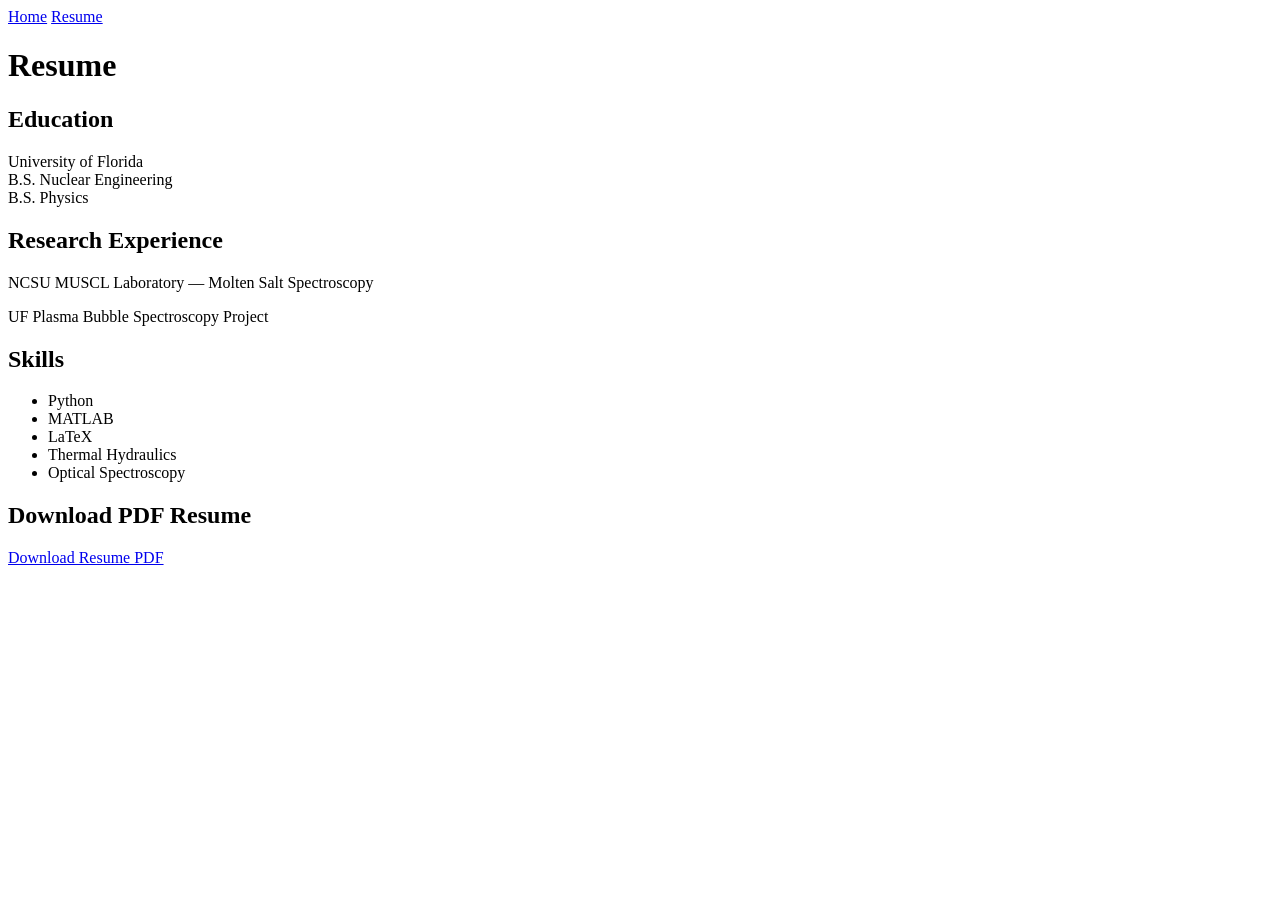
==== resume.html @ 0401a5f5 "Create resume.html" ====
<!DOCTYPE html>
<html lang="en">
<head>
    <meta charset="UTF-8">
    <meta name="viewport" content="width=device-width, initial-scale=1.0">
    <title>Resume - Charles Dalton</title>

    <link rel="stylesheet" href="style.css">
</head>

<body>

    <nav>
        <a href="index.html">Home</a>
        <a href="resume.html">Resume</a>
    </nav>

    <header>
        <h1>Resume</h1>
    </header>

    <section>

        <h2>Education</h2>

        <p>
            University of Florida<br>
            B.S. Nuclear Engineering<br>
            B.S. Physics
        </p>

        <h2>Research Experience</h2>

        <p>
            NCSU MUSCL Laboratory — Molten Salt Spectroscopy
        </p>

        <p>
            UF Plasma Bubble Spectroscopy Project
        </p>

        <h2>Skills</h2>

        <ul>
            <li>Python</li>
            <li>MATLAB</li>
            <li>LaTeX</li>
            <li>Thermal Hydraulics</li>
            <li>Optical Spectroscopy</li>
        </ul>

        <h2>Download PDF Resume</h2>

        <p>
            <a href="CharlesDalton_Resume (3).pdf" target="_blank">
                Download Resume PDF
            </a>
        </p>

    </section>

</body>
</html>
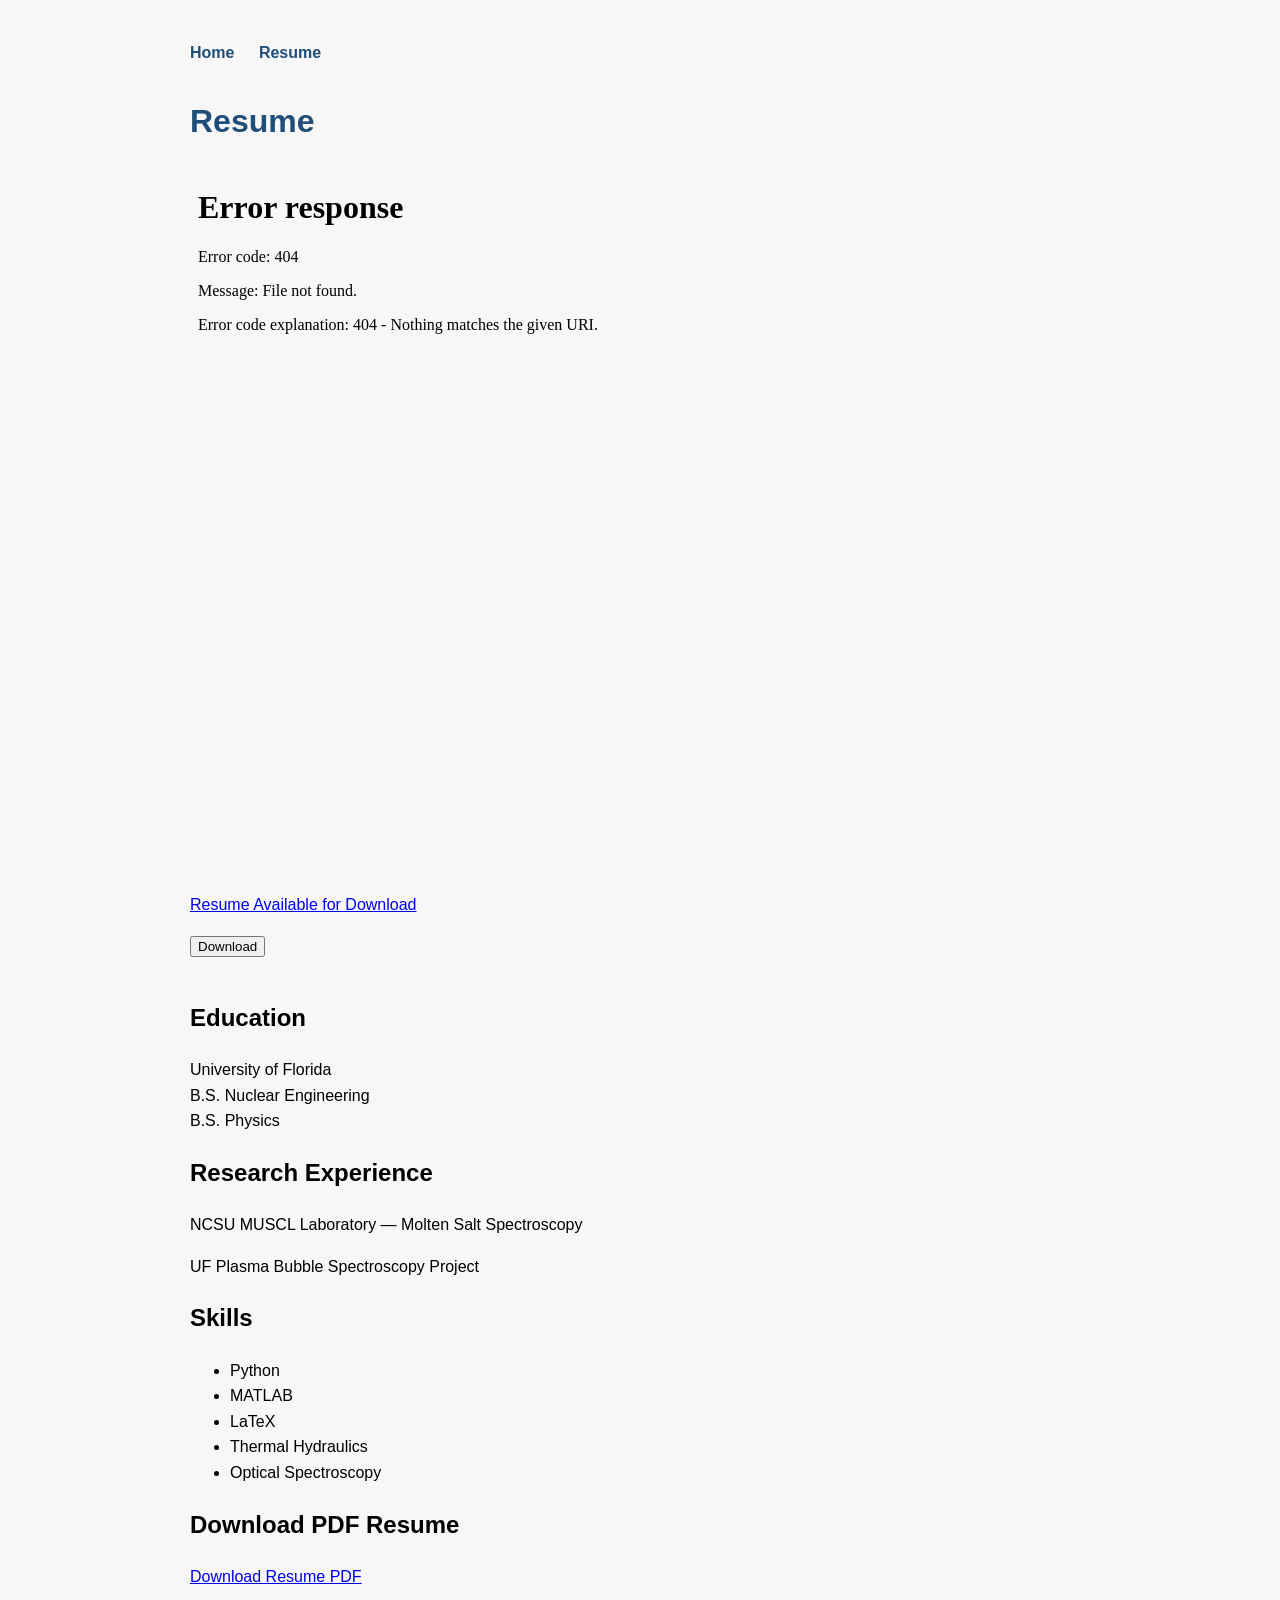
==== commit 56c96ec6: "Update resume.html" ====
--- a/resume.html
+++ b/resume.html
@@ -17,6 +17,21 @@
 
     <header>
         <h1>Resume</h1>
+
+<iframe 
+    src="resume.pdf"
+    width="100%"
+    height="700px"
+    style="border: none;">
+</iframe>
+
+<p>
+    <a href="resume.pdf" target="_blank">Resume Available for Download</a>
+</p>
+
+<a href="resume.pdf" download>
+    <button>Download</button>
+</a>
     </header>
 
     <section>
--- a/style.css
+++ b/style.css
@@ -0,0 +1,38 @@
+body {
+    font-family: Arial, sans-serif;
+    max-width: 900px;
+    margin: auto;
+    padding: 40px;
+    line-height: 1.6;
+    background-color: #f7f7f7;
+}
+
+nav {
+    margin-bottom: 30px;
+}
+
+nav a {
+    margin-right: 20px;
+    text-decoration: none;
+    color: #1f4e79;
+    font-weight: bold;
+}
+
+header {
+    margin-bottom: 40px;
+}
+
+h1 {
+    color: #1f4e79;
+}
+
+section {
+    margin-bottom: 40px;
+}
+
+.project {
+    background: white;
+    padding: 20px;
+    border-left: 5px solid #1f4e79;
+    margin-bottom: 20px;
+}
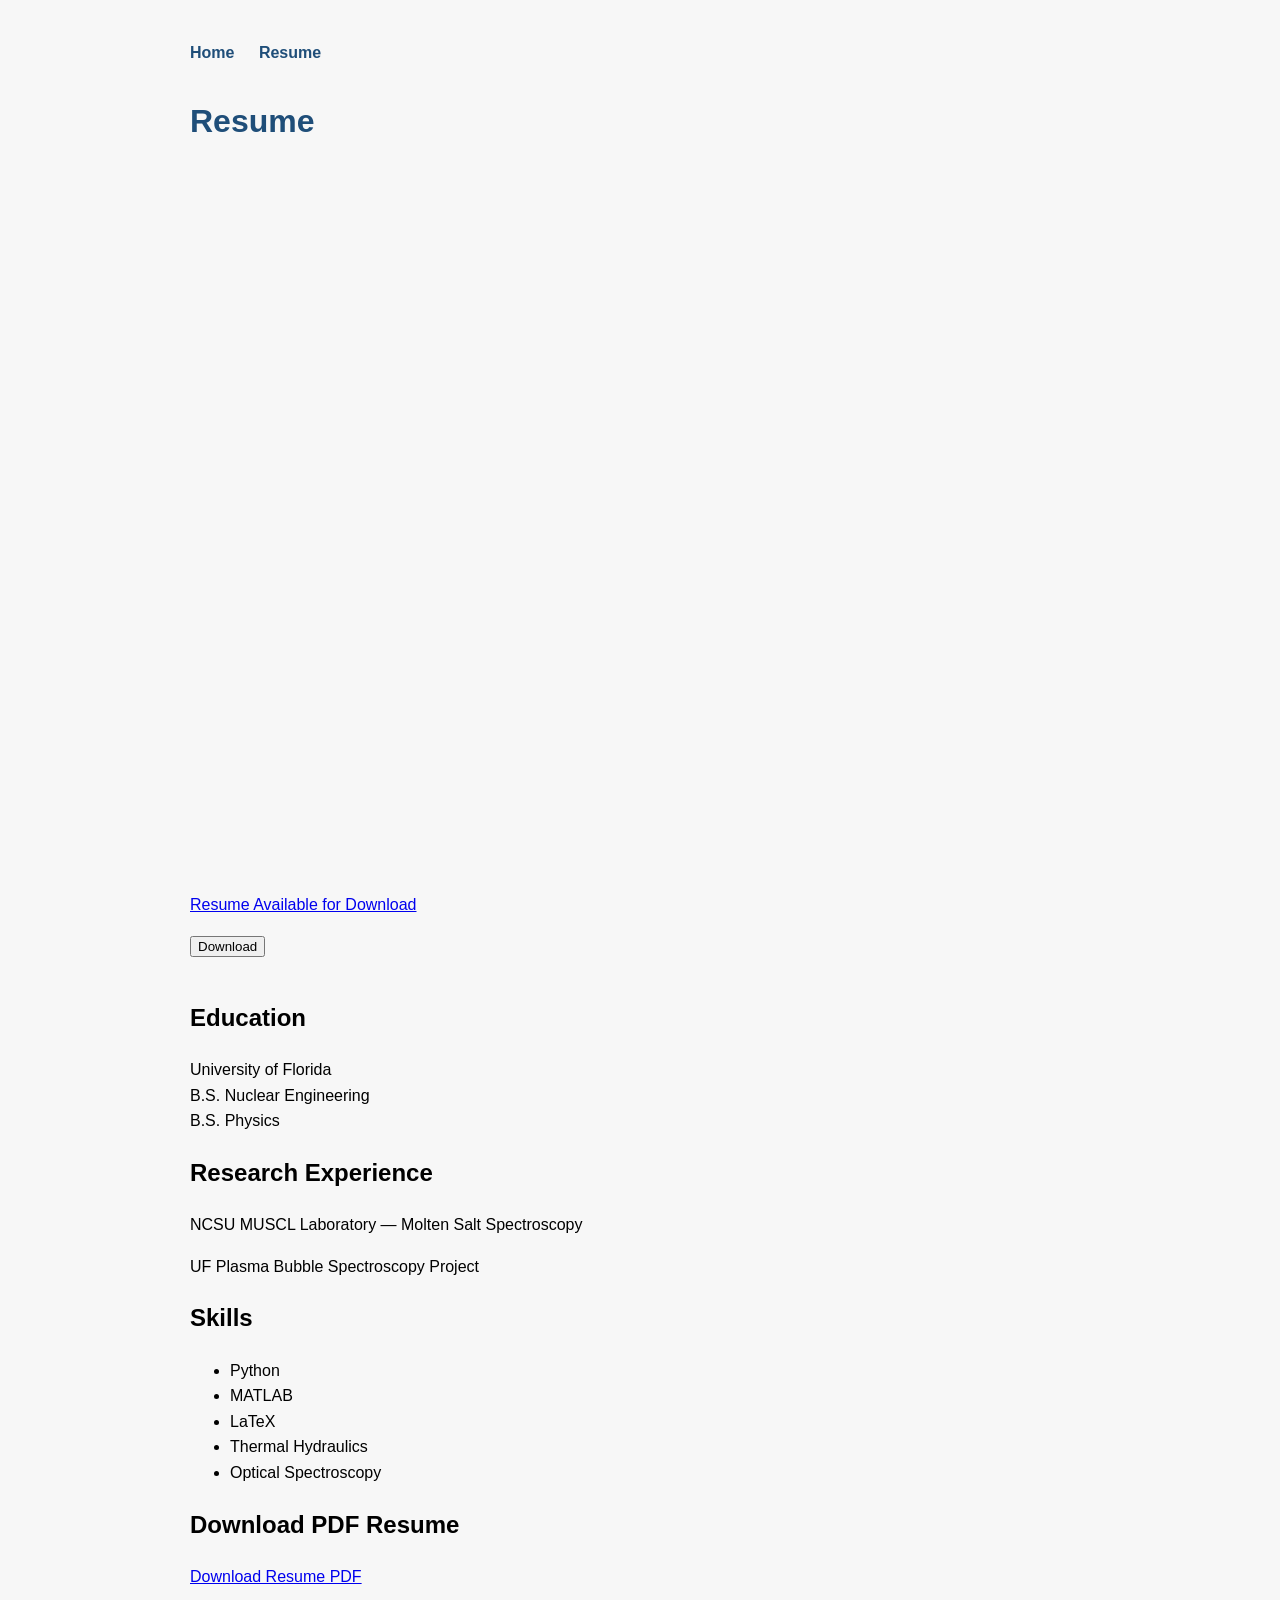
==== commit 1b159a5c: "Update resume.html" ====
--- a/resume.html
+++ b/resume.html
@@ -19,17 +19,17 @@
         <h1>Resume</h1>
 
 <iframe 
-    src="resume.pdf"
+    src="CharlesDalton_Resume (3).pdf"
     width="100%"
     height="700px"
     style="border: none;">
 </iframe>
 
 <p>
-    <a href="resume.pdf" target="_blank">Resume Available for Download</a>
+    <a href="CharlesDalton_Resume (3).pdf" target="_blank">Resume Available for Download</a>
 </p>
 
-<a href="resume.pdf" download>
+<a href="CharlesDalton_Resume (3).pdf" download>
     <button>Download</button>
 </a>
     </header>
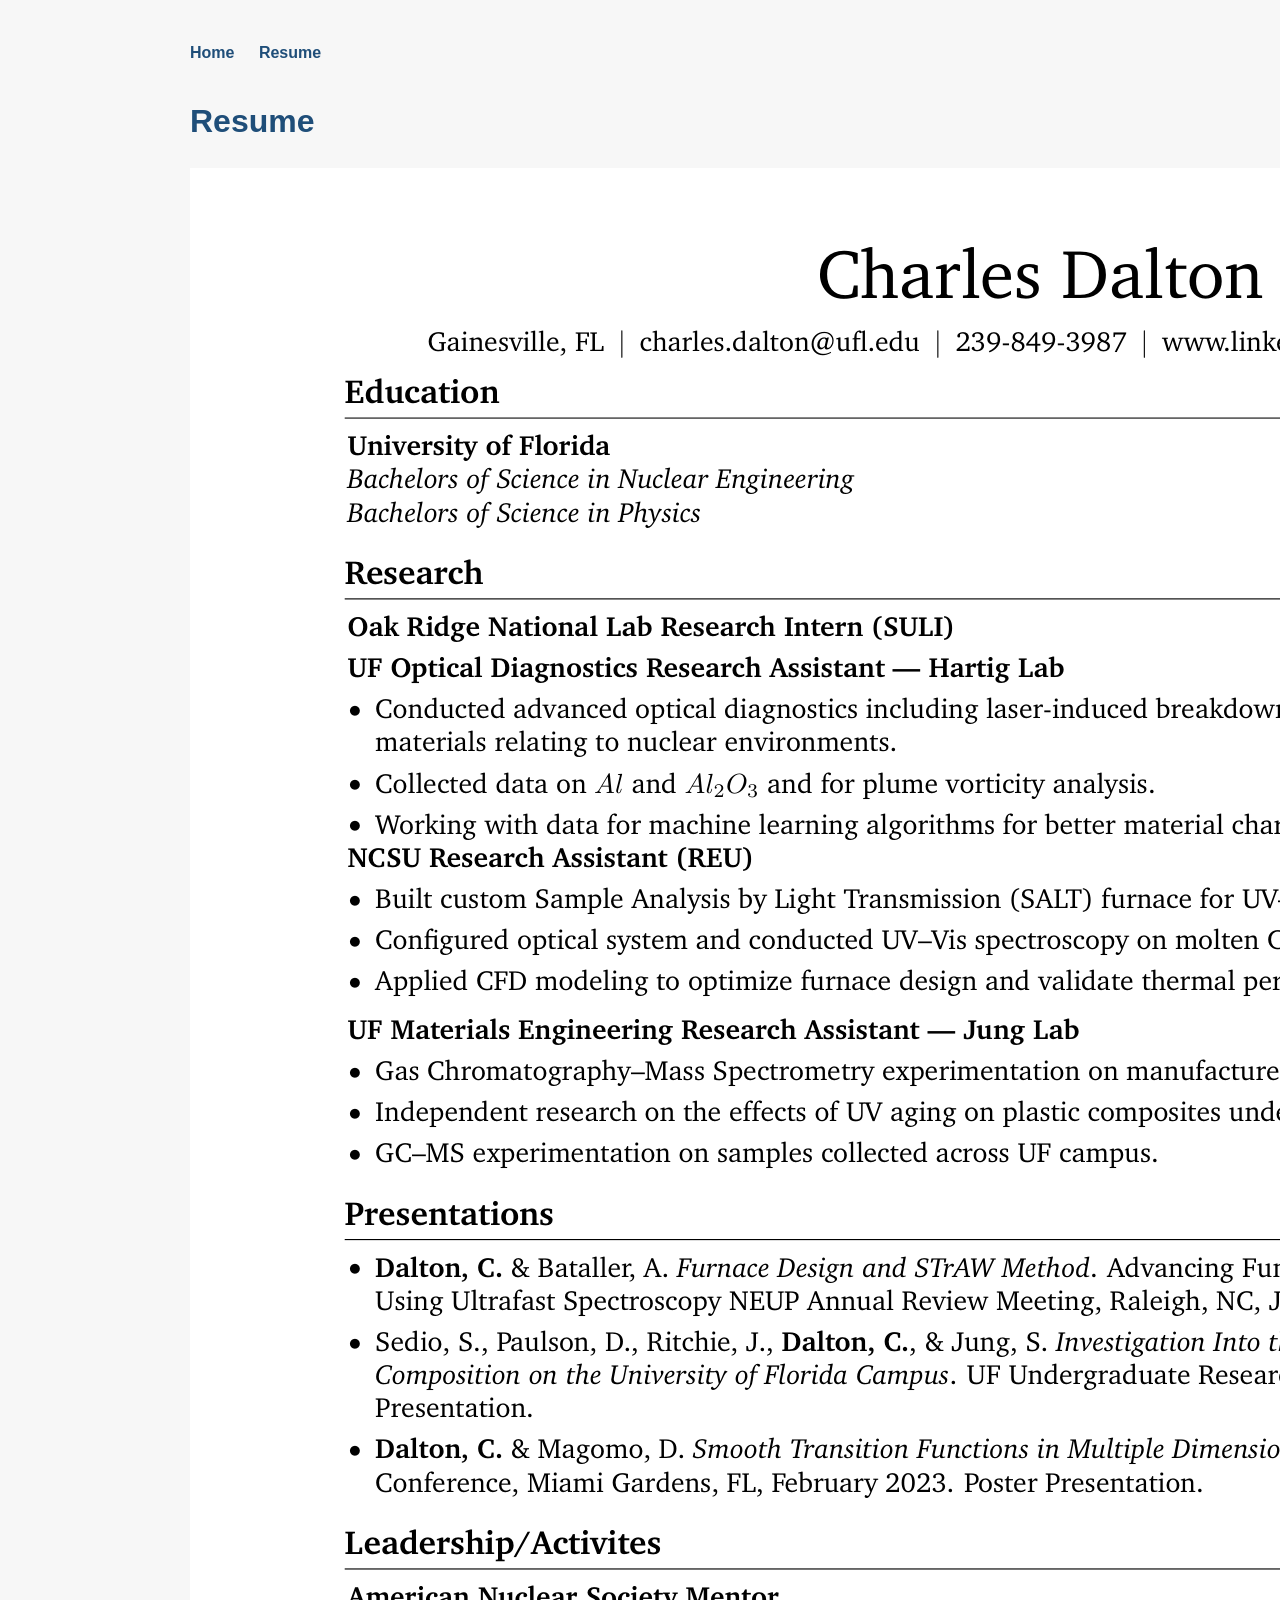
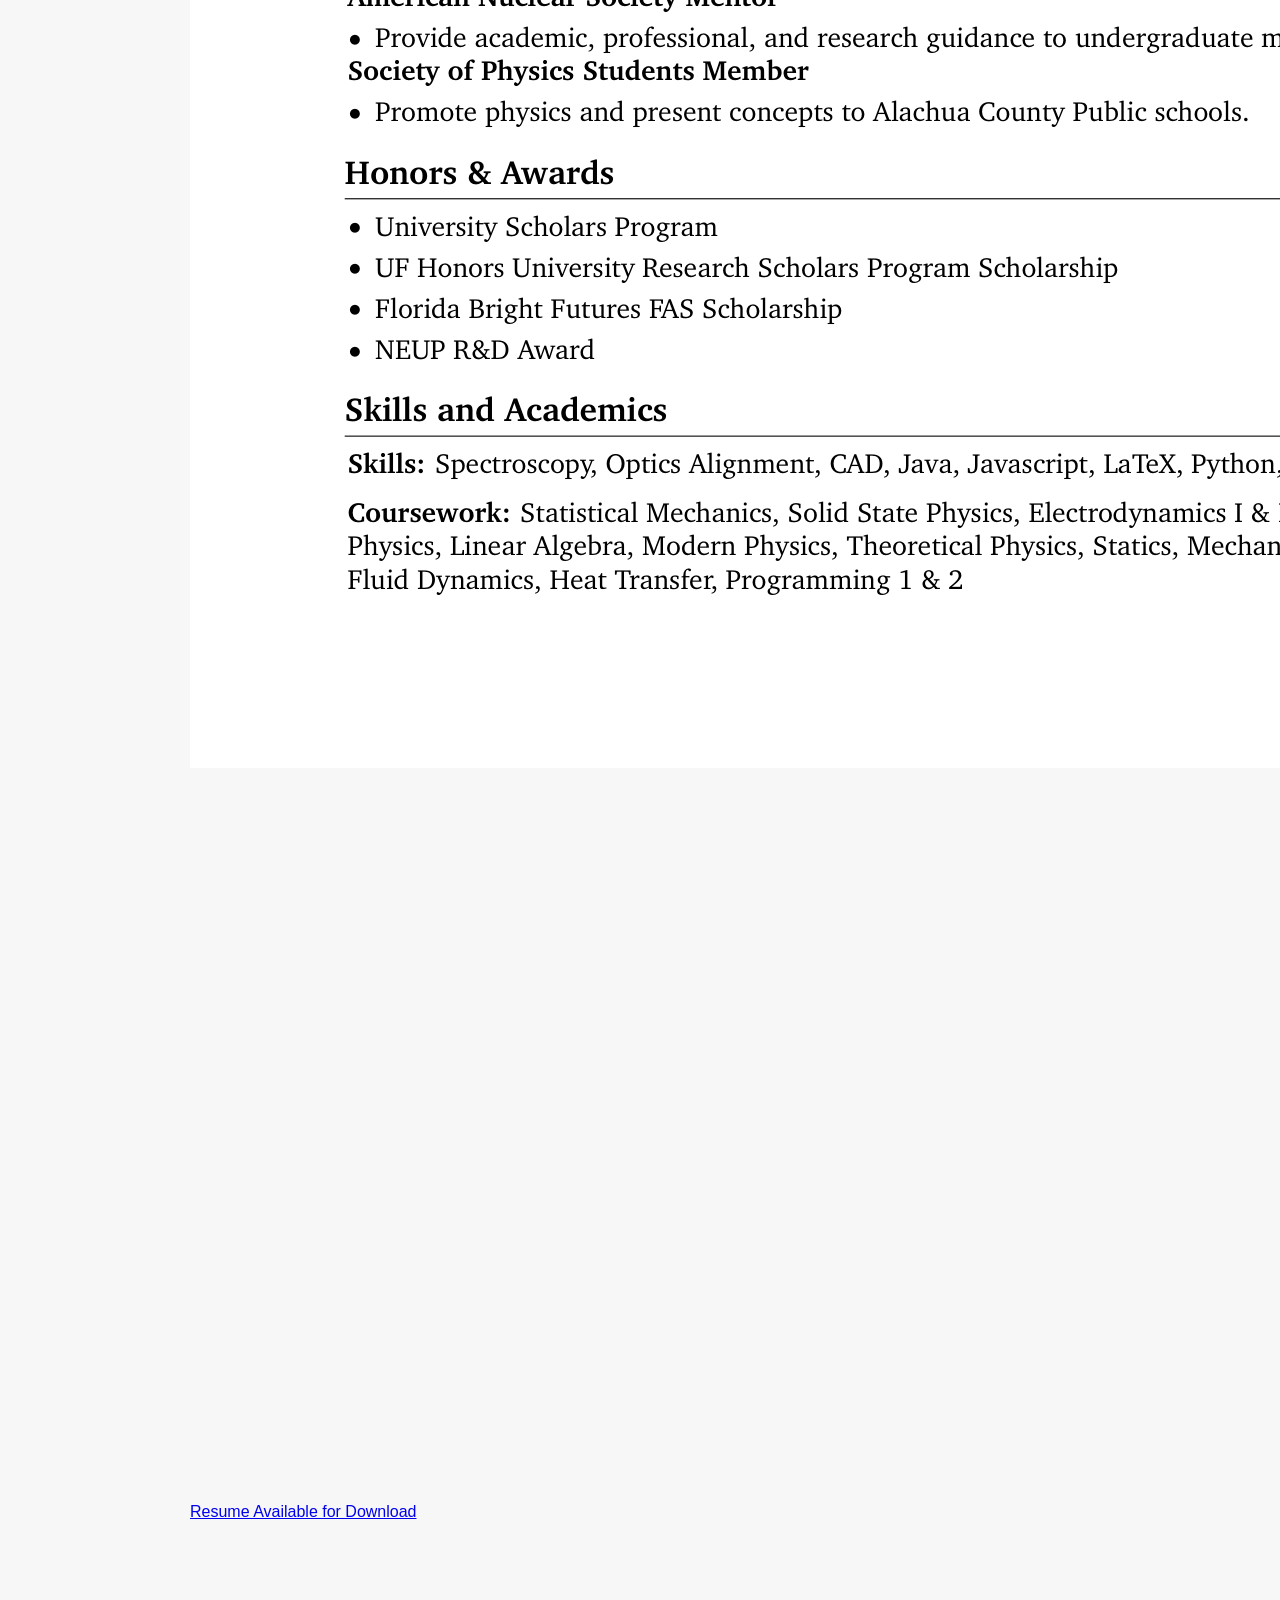
==== commit 893706e9: "Update resume.html" ====
--- a/resume.html
+++ b/resume.html
@@ -17,6 +17,8 @@
 
     <header>
         <h1>Resume</h1>
+        <img src="CharlesDalton_Resume (3)-1.png" class="resume-image">
+
 
 <iframe 
     src="CharlesDalton_Resume (3).pdf"
@@ -29,50 +31,7 @@
     <a href="CharlesDalton_Resume (3).pdf" target="_blank">Resume Available for Download</a>
 </p>
 
-<a href="CharlesDalton_Resume (3).pdf" download>
-    <button>Download</button>
-</a>
     </header>
-
-    <section>
-
-        <h2>Education</h2>
-
-        <p>
-            University of Florida<br>
-            B.S. Nuclear Engineering<br>
-            B.S. Physics
-        </p>
-
-        <h2>Research Experience</h2>
-
-        <p>
-            NCSU MUSCL Laboratory — Molten Salt Spectroscopy
-        </p>
-
-        <p>
-            UF Plasma Bubble Spectroscopy Project
-        </p>
-
-        <h2>Skills</h2>
-
-        <ul>
-            <li>Python</li>
-            <li>MATLAB</li>
-            <li>LaTeX</li>
-            <li>Thermal Hydraulics</li>
-            <li>Optical Spectroscopy</li>
-        </ul>
-
-        <h2>Download PDF Resume</h2>
-
-        <p>
-            <a href="CharlesDalton_Resume (3).pdf" target="_blank">
-                Download Resume PDF
-            </a>
-        </p>
-
-    </section>
 
 </body>
 </html>
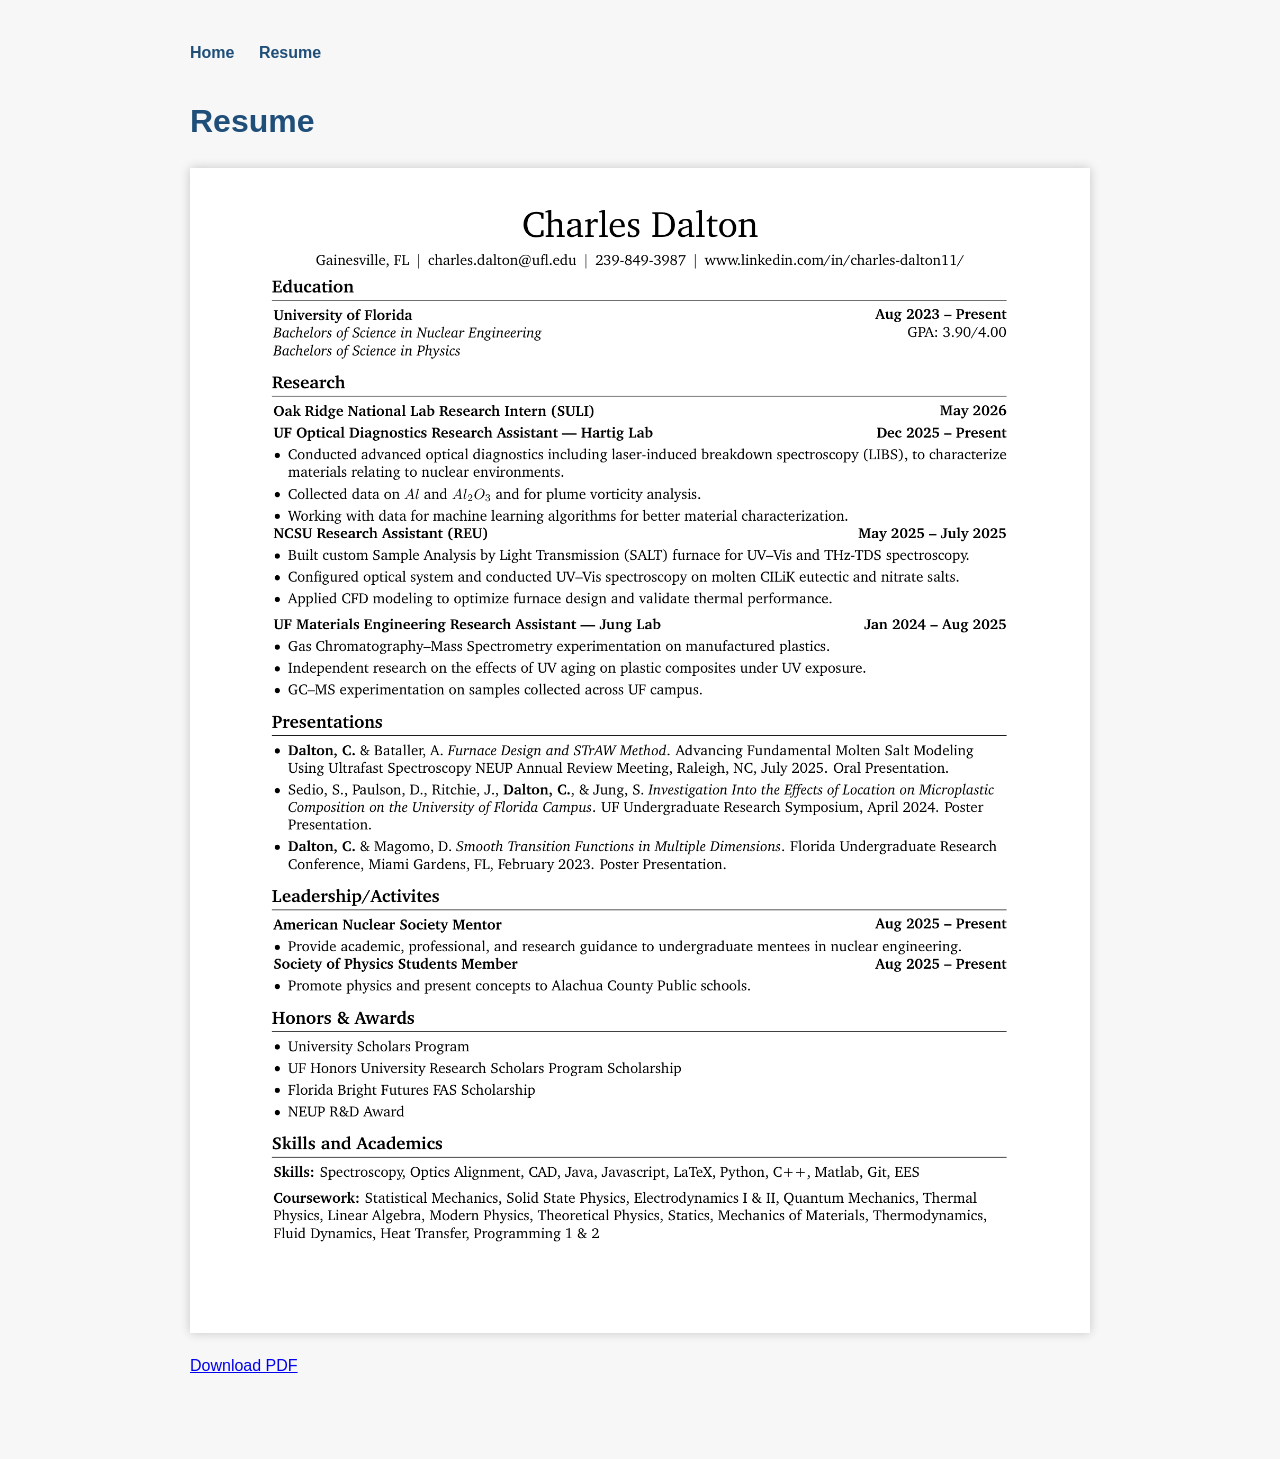
==== commit 7692c624: "Update resume.html" ====
--- a/resume.html
+++ b/resume.html
@@ -20,15 +20,10 @@
         <img src="CharlesDalton_Resume (3)-1.png" class="resume-image">
 
 
-<iframe 
-    src="CharlesDalton_Resume (3).pdf"
-    width="100%"
-    height="700px"
-    style="border: none;">
-</iframe>
+
 
 <p>
-    <a href="CharlesDalton_Resume (3).pdf" target="_blank">Resume Available for Download</a>
+    <a href="CharlesDalton_Resume (3).pdf" target="_blank">Download PDF</a>
 </p>
 
     </header>
--- a/style.css
+++ b/style.css
@@ -36,3 +36,10 @@
     border-left: 5px solid #1f4e79;
     margin-bottom: 20px;
 }
+.resume-image {
+    width: 100%;
+    max-width: 900px;
+    display: block;
+    margin: 20px auto;
+    box-shadow: 0px 0px 10px rgba(0,0,0,0.2);
+}
